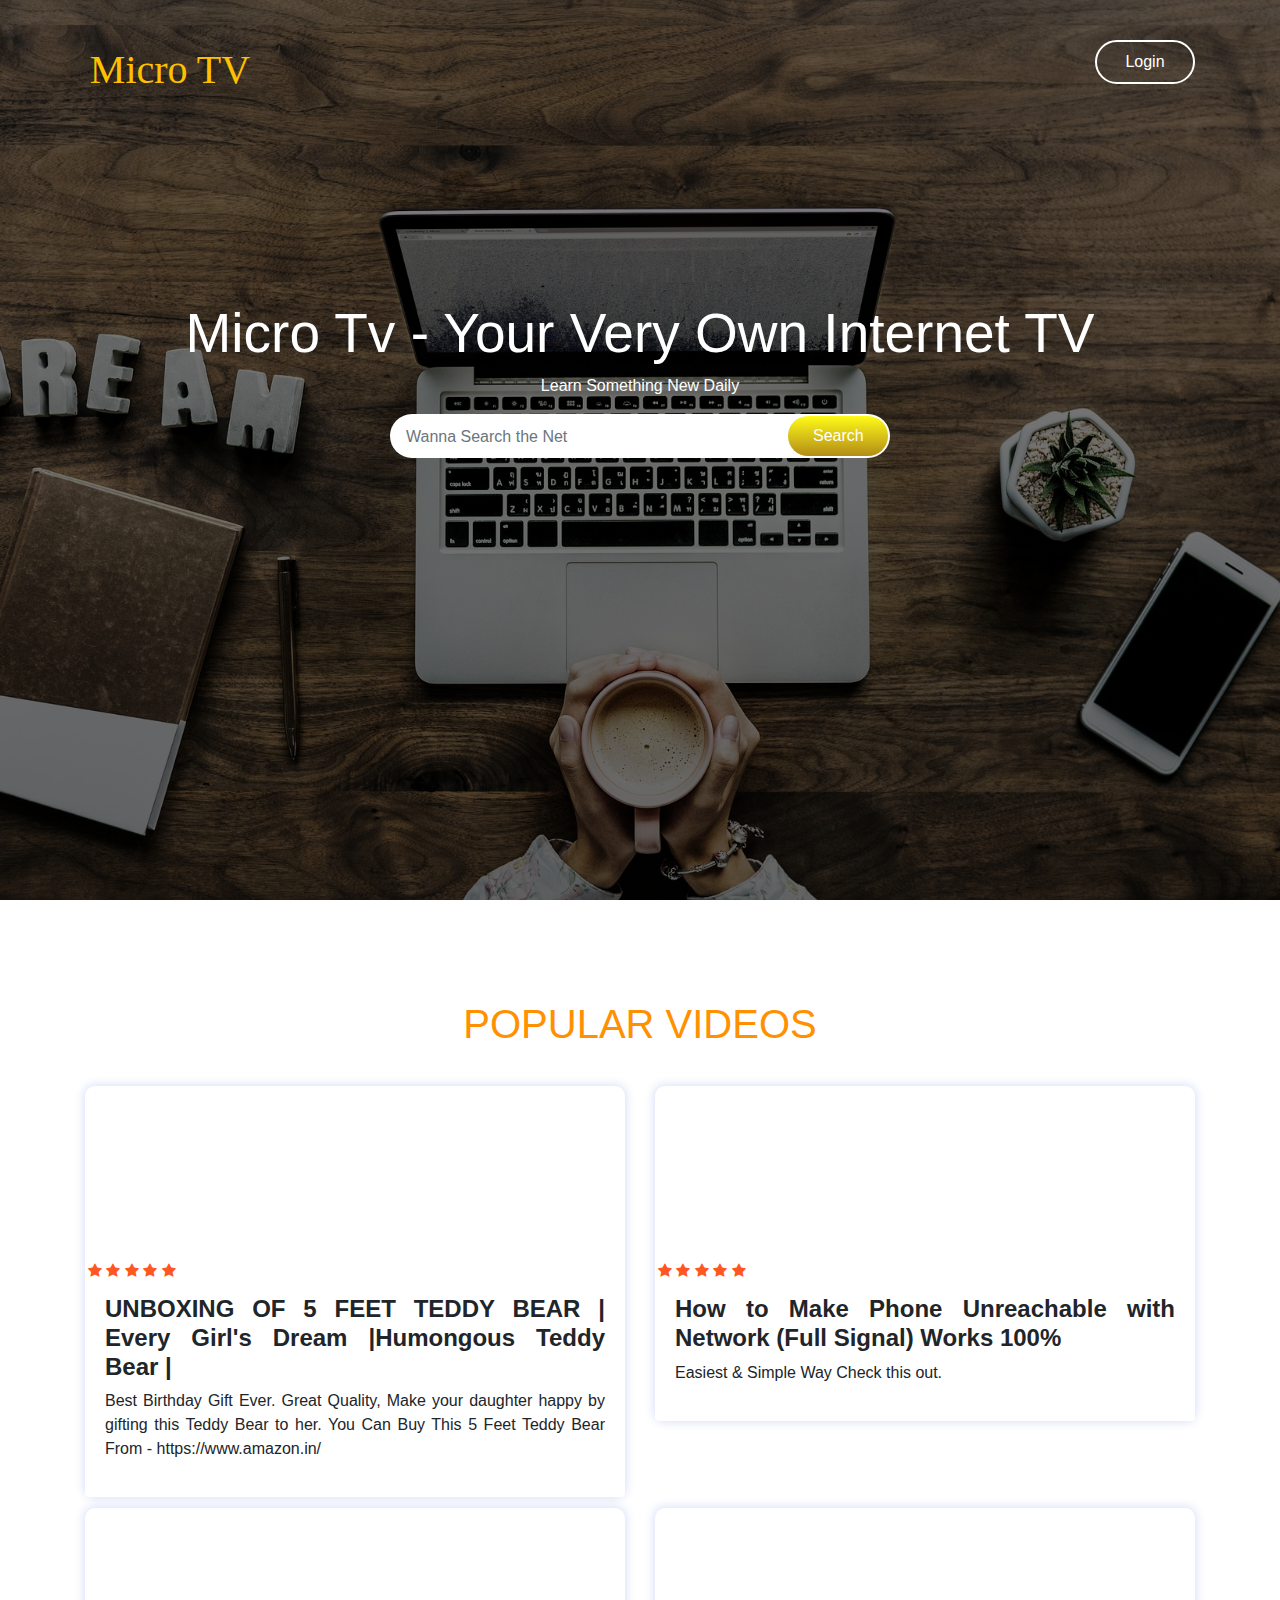
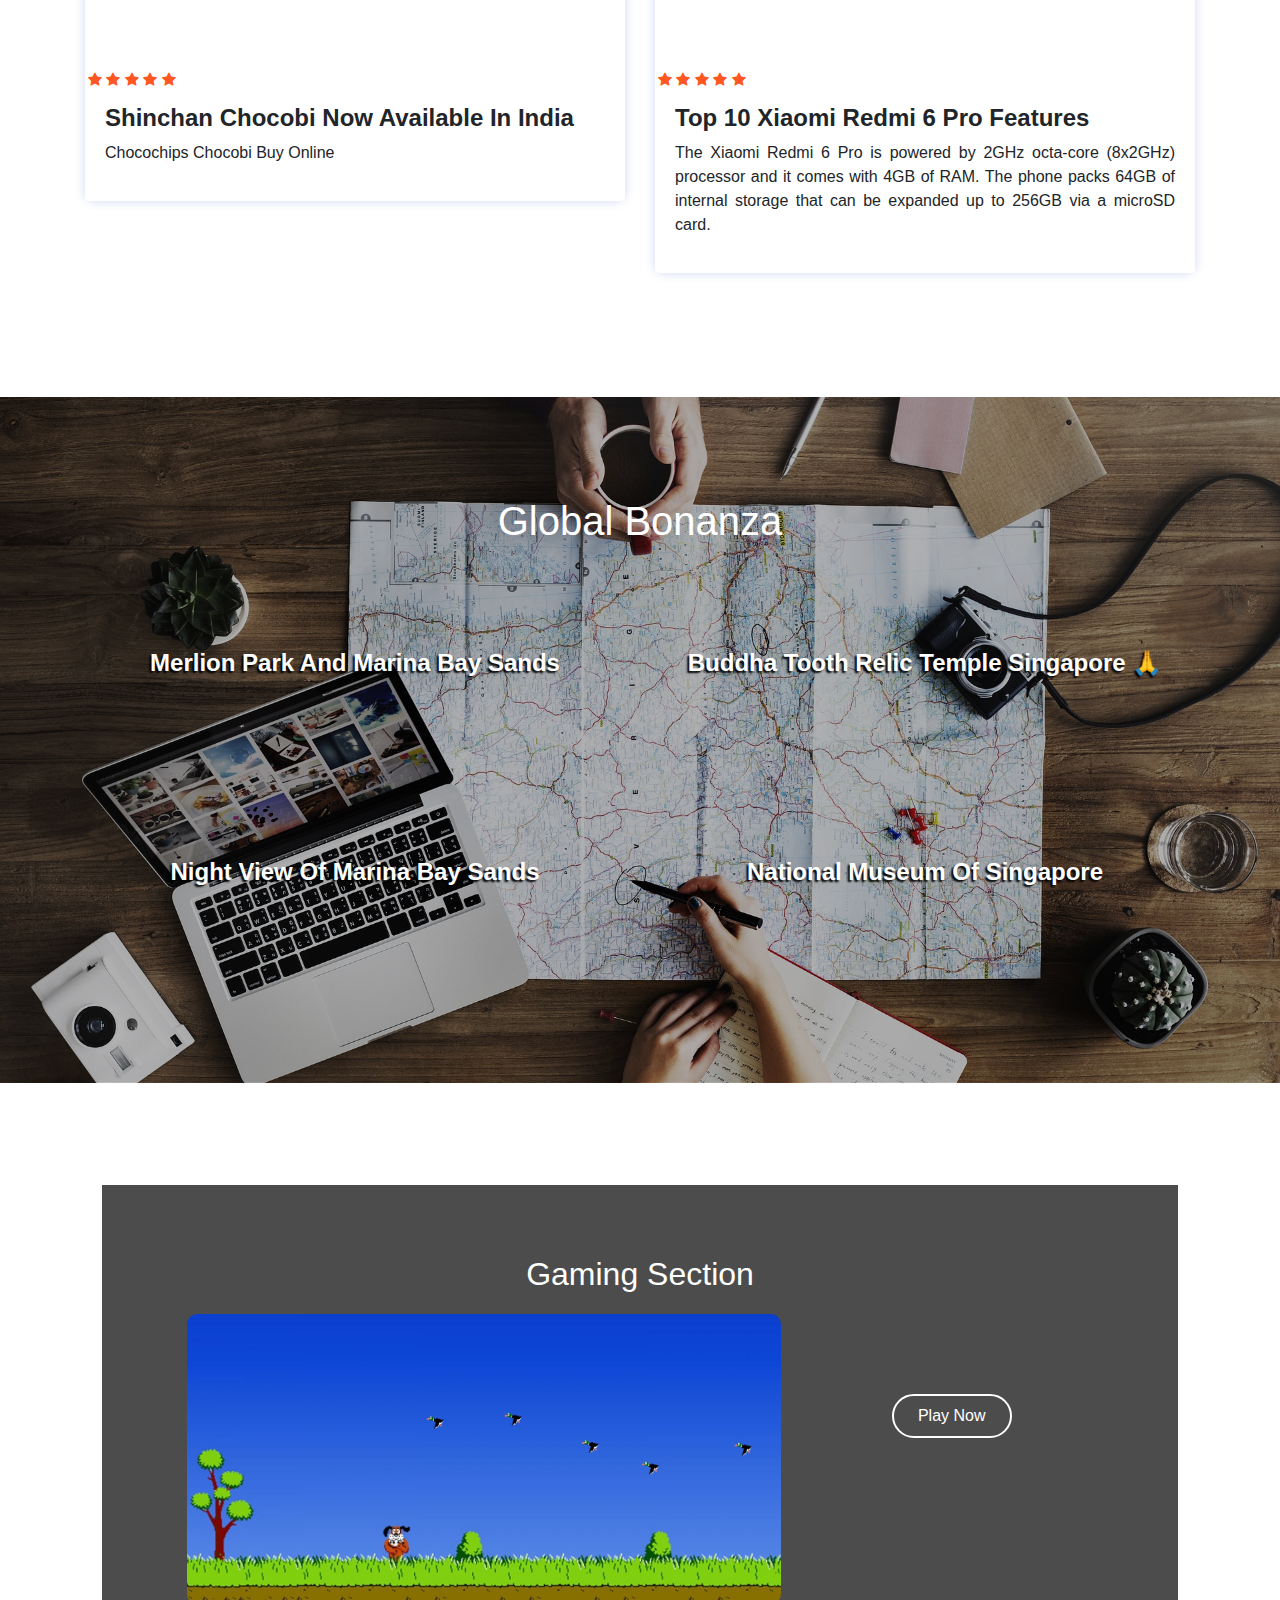
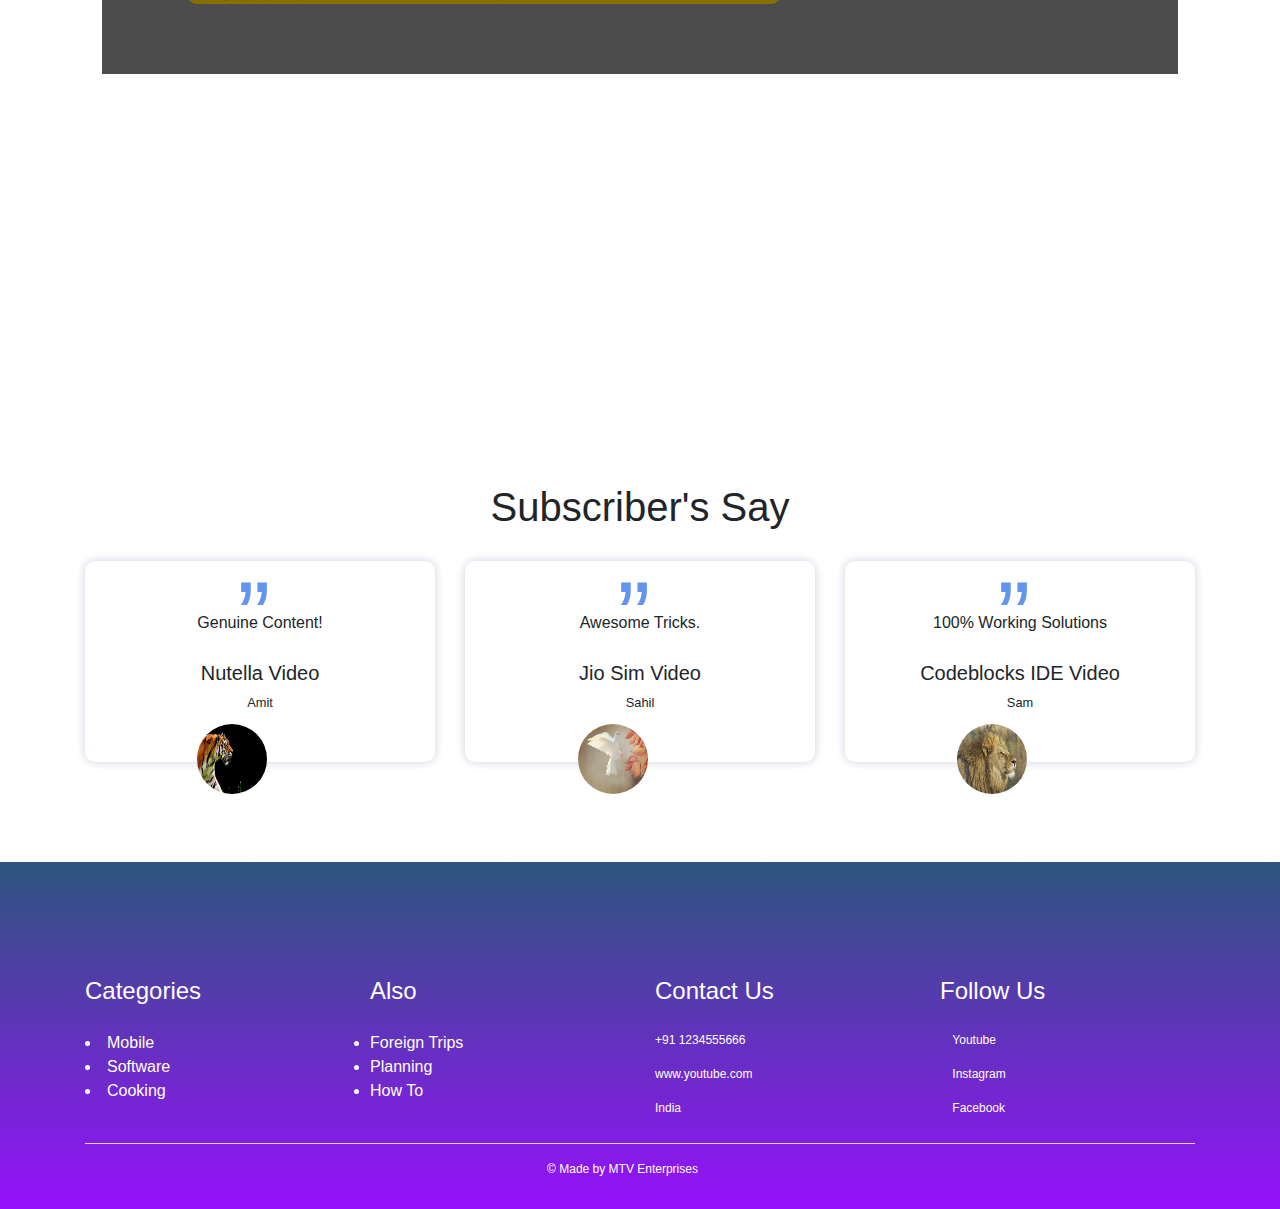
==== index.html @ 62cd12c6 "Mtv" ====
<html>
<head>
	
		<title >Micro TV</title>
	
	<link rel="stylesheet" href="style.css">
	<link rel="stylesheet" href="https://stackpath.bootstrapcdn.com/font-awesome/4.7.0/css/font-awesome.min.css">
	<link rel="stylesheet"  href="https://stackpath.bootstrapcdn.com/bootstrap/4.3.1/css/bootstrap.min.css">
	<meta name="viewport" content="width=device-width,initial-scale=1">

	<link rel="stylesheet" href="https://use.fontawesome.com/releases/v5.8.1/css/all.css" integrity="sha384-50oBUHEmvpQ+1lW4y57PTFmhCaXp0ML5d60M1M7uH2+nqUivzIebhndOJK28anvf" crossorigin="anonymous">
	
</head>
<body>

	<section class="header">
		<div class="container">
			<p id="logo">Micro TV</p>
			<button type="button" class="login-btn">Login</button>
		</div>
			<h1>Micro Tv - Your Very Own Internet TV</h1>
		<p id="tag">Learn Something New Daily</p>
			
			<form action="www.google.com/search" method="GET" target="_blank">
			<div class="input-group">
				<input type="text" class="form-control" placeholder="Wanna Search the Net">
				<div class="input-group-append">
					<button type="submit"  class="input-group-text btn">Search</button>
				</div>
			</div>
			</form>

	</section>


	<section class="features">
		<h1>POPULAR VIDEOS</h1>
		<div class="container">
				<div class="row">
					<div class="col-sm-6">
						<div class="feature-box">
									<div class="feature-image">
											<iframe width="100%" height="40%" src="https://www.youtube.com/embed/krX_p8p79-Q" frameborder="0" allow="accelerometer; autoplay; encrypted-media; gyroscope; picture-in-picture" allowfullscreen></iframe>
												
														

									</div>
									<div class="rating">
																<i class="fa fa-star"></i>
																<i class="fa fa-star"></i>
																<i class="fa fa-star"></i>
																<i class="fa fa-star"></i>
																<i class="fa fa-star"></i>

														</div>		
											<div class="feature-details">
												<h4>UNBOXING OF 5 FEET TEDDY BEAR | Every Girl's Dream |Humongous Teddy Bear |</h4>
												<p>Best Birthday Gift Ever. Great Quality, Make your daughter happy by gifting this Teddy Bear to her. You Can Buy This 5 Feet Teddy Bear From - https://www.amazon.in/</p>
												
											</div>
							</div>
					</div>

					
						

						<div class="col-sm-6">
						<div class="feature-box">
									<div class="feature-image">
											<iframe width="100%" height="40%" src="https://www.youtube.com/embed/MCZ6vGW2Sic" frameborder="0" allow="accelerometer; autoplay; encrypted-media; gyroscope; picture-in-picture" allowfullscreen></iframe>												
													

									</div>
									<div class="rating">
																<i class="fa fa-star"></i>
																<i class="fa fa-star"></i>
																<i class="fa fa-star"></i>
																<i class="fa fa-star"></i>
																<i class="fa fa-star"></i>

														</div>
											<div class="feature-details">
												<h4>How to Make Phone Unreachable with Network (Full Signal) Works 100%</h4>
												<p>Easiest & Simple Way Check this out.</p>

												
											</div>

							</div>
					</div>
		
					<div class="col-sm-6">
						<div class="feature-box">
									<div class="feature-image">
											<iframe width="100%" height="40%" src="https://www.youtube.com/embed/Pt6YwlfG3e4" frameborder="0" allow="accelerometer; autoplay; encrypted-media; gyroscope; picture-in-picture" allowfullscreen></iframe>
										<div class="rating">
																<i class="fa fa-star"></i>
																<i class="fa fa-star"></i>
																<i class="fa fa-star"></i>
																<i class="fa fa-star"></i>
																<i class="fa fa-star"></i>

														</div>				

									</div>
											<div class="feature-details">
												<h4>Shinchan Chocobi Now Available In India</h4>
												<p>Chocochips Chocobi Buy Online</p>
												
											</div>
							</div>
					</div>


<div class="col-sm-6">
						<div class="feature-box">
									<div class="feature-image">
											<iframe width="100%" height="40%" src="https://www.youtube.com/embed/gEBqIUnLVu4" frameborder="0" allow="accelerometer; autoplay; encrypted-media; gyroscope; picture-in-picture" allowfullscreen></iframe>
												
														

									</div>
									<div class="rating">
																<i class="fa fa-star"></i>
																<i class="fa fa-star"></i>
																<i class="fa fa-star"></i>
																<i class="fa fa-star"></i>
																<i class="fa fa-star"></i>

														</div>		
											<div class="feature-details">
												<h4>Top 10 Xiaomi Redmi 6 Pro Features</h4>
												<p>The Xiaomi Redmi 6 Pro is powered by 2GHz octa-core (8x2GHz) processor and it comes with 4GB of RAM. The phone packs 64GB of internal storage that can be expanded up to 256GB via a microSD card.</p>
												
											</div>
							</div>
					</div>








						

			</div>
	</div>

	</section>


<section class="gallery">
	
	<h1>Global Bonanza</h1>

	<div class="container">
		<div class="row">
			<div class="col-sm-6">
				<div class="gallery-box">
					<iframe width="100%" height="40%" src="https://www.youtube.com/embed/02WOnt-gMBc" frameborder="0" allow="accelerometer; autoplay; encrypted-media; gyroscope; picture-in-picture" allowfullscreen></iframe>
					<h4>Merlion Park And Marina Bay Sands</h4>
				</div>
			</div>


			<div class="col-sm-6">
				<div class="gallery-box">
					<iframe width="100%" height="40%" src="https://www.youtube.com/embed/5V_g7xSLQdk" frameborder="0" allow="accelerometer; autoplay; encrypted-media; gyroscope; picture-in-picture" allowfullscreen></iframe>
					<h4>Buddha Tooth Relic Temple Singapore 🙏</h4>
				</div>
			</div>


			<div class="col-sm-6">
				<div class="gallery-box">
					<iframe width="100%" height="40%" src="https://www.youtube.com/embed/FITLCjhK108" frameborder="0" allow="accelerometer; autoplay; encrypted-media; gyroscope; picture-in-picture" allowfullscreen></iframe>
					<h4>Night View Of Marina Bay Sands</h4>
				</div>
			</div>


			<div class="col-sm-6">
				<div class="gallery-box">
					<iframe width="100%" height="40%" src="https://www.youtube.com/embed/x2HE7L4Nk3I" frameborder="0" allow="accelerometer; autoplay; encrypted-media; gyroscope; picture-in-picture" allowfullscreen></iframe>
					<h4>National Museum Of Singapore</h4>
				</div>
			</div>

		</div>

	</div>

</section>


<section class="banner">
	
	<div class="banner-highlights">
		<h2>Gaming Section</h2>
		<div class="container">
			<div class="row">
					
				<div class="col-md-8">
					<img src="Game/images/ss.jpg">
				</div>
				<div class="col-md-4">
					<a href="Game/dh.html" target="_blank"><button type="button" class="booking-btn">Play Now</button></a>
				</div>
			</div>
		</div>

	</div>

</section>

<section class="users-feedback">
	<h1>Subscriber's Say</h1>

		<div class="container">
			<div class="row">
				<div class="col-md-4">
					<div class="user-review">
						<p>Genuine Content!</p>
						<h5>Nutella Video</h5>
						<small>Amit</small>
						<img src="images/p2.jpg">
					</div>



				</div>

				<div class="col-md-4"><div class="user-review">
						<p>Awesome Tricks.</p>
						<h5>Jio Sim Video</h5>
						<small>Sahil</small>
						<img src="images/p1.jpg">
					</div></div>
				<div class="col-md-4"><div class="user-review">
						<p>100% Working Solutions</p>
						<h5>Codeblocks IDE Video</h5>
						<small>Sam</small>
						<img src="images/p3.jpg">
					</div></div>

			</div>
			

		</div>

</section>


<section class="footer">
	<div class="container">
		<div class="row">
				<div class="col-md-3">
						<!--<img src="images/3.jpg" class="footer-logo">-->
						<h4>Categories</h4>
						 <li>Mobile<br></li>
						 <li>Software<br></li>
						 <li>Cooking</li>
				</div>



					<div class="col-md-3">
						<h4>Also</h4>
						<ul>
							<li>Foreign Trips</li>
							<li>Planning</li>
							<LI>How To</LI>
						</ul>
					</div>

					<div class="col-md-3">
						<h4>Contact Us</h4>
						
							<p><!--<i class="fa fa-phone-square">-->+91 1234555666</p>
							<p><!--<i class="fa fa-envelope">-->www.youtube.com</p>
							<p><!--<i class="fa fa-home">-->India</p>
						
					</div>
					<div class="col-md-3">
						<h4>Follow Us</h4>
						
							<p><i class="fab fa-youtube"></i> Youtube</p>
							<p><i class="fab fa-instagram"></i> Instagram</p>
							<p><i class="fab fa-facebook-square"></i> Facebook</p>
					
					</div>






		</div><hr>

		<p class="copyright">&copy Made by MTV Enterprises</p>
	</div>

</section>






</body>
</html>
---- style.css ----
*
{
	padding: 0;
	margin: 0;
}


.header{
    padding-top: 40px;
	height: 100%;
	background-image: linear-gradient(rgba(0,0,0,0.5),rgba(0,0,0,0.6)),url(images/m3.jpg);
	background-size: cover;
	background-position: center;
	background-attachment: fixed;
	text-align: center;
	color: white;
}

.header img{
	width: 170px;
	float:left;
}
.login-btn{
	width: 100px;
	padding: 8px 0;
	outline: none !important;
	border: 2px solid white;
	border-radius: 50px;
	background:transparent;
	color: white;
	float: right;

}
.header h1{
	padding-top: 260px;
	padding-bottom: 0;
	font-size: 55px;

}

.header p #tag{
	margin: 19px 0;

}

.input-group{
	width: 90%!important;
	max-width: 500px;
	border-radius: 30px;
	background:white;
	margin: auto;
	padding: 2px;

}

.form-control{
	border: 0!important;
	border-radius: 30px !important;
	margin:2px;
	box-shadow: none!important;
}

.input-group-text{
	width: 100px;
	background-image: linear-gradient(#fffb18,#b28c17);
	border: 0!important;
	color: white!important;
	padding: 0 25px!important;
	border-radius: 30px!important;
	box-shadow: none!important;
}

#logo{
	padding: 0px;
	color: #ffc000;
	font-size: 40px;
	font-family: vladimirscript;
	width: 170px;
	float:left;
}





/********************************features*****************************************/

.features{
	padding: 100px 0px;	
	/*background-image: linear-gradient(rgba(0,0,0,0.3),rgba(0,0,0,0.3)),url(images/banner.jpg);*/
	box-shadow: 10px;
}

.features h1{
	color: #ff9000;
	text-align: center;
	padding-bottom: 30px;

}

.feature-image img{
	width: 100%;

}



.feature-image{
	position: relative;

}

.rating{
	padding: 3px;
	float: left;
	background:white;
	bottom: -1px;
	left: : 0;
	position: relative;

}

.features .fa{
	font-size: 15px;
	color: #ff5722;

}

.feature-details{
	padding: 20px;
	text-align: justify;
	background-color: white;
	border-radius: 4px;
}

.feature-details h4{
	font-weight: 600;
	margin-top: 20px;


}

.feature-details .fa{
	margin-right: 5px;
}

.feature-box{
	box-shadow: 0 0 10px 1px rgba(37,73,214,0.18);
	margin-bottom: 30px;
	width: 100%;
	border-radius: 10px;
	cursor: pointer;
	transition: 1s;
}

.feature-box:hover{
	transform: scale(1.1);

}

.gallery{
	padding: 100px 0;
	background-image: linear-gradient(rgba(0,0,0,0.3),rgba(0,0,0,0.3)),url(images/m8.jpg);
	background-position: center;
	background-size: cover;
	background-color: #00edff;

}

.gallery-box iframe{
	width: 100%;
	border-radius: 10px;
	cursor: pointer;
	transition: 1s;
}

.gallery-box iframe:hover{
	transform: scale(1.1);

}

.gallery-box h4{
	text-align: center;
	font-weight: 600;
	color: white;
	text-shadow: -2px 2px 2px #000;
	
}

.gallery{
	color: white;
	text-align: center;
}

.gallery-box{
	position: relative;
	margin-bottom: 30px;
}

.gallery h1{
	margin-bottom:20px;
}

.banner{
	height: 100%;
	background-image: url(images/m6.jpg);
	background-position: center;
	background-size: cover;
	background-attachment: fixed;
	padding: 8%;
}

.banner-highlights{
	padding: 70px;
	background:rgba(0,0,0,0.7);
	text-align: center;
	color: white	

}

.booking-btn{
	margin-top: 80px;
width: 120px;
	padding: 8px 0;
	outline: none !important;
	border: 2px solid white;
	border-radius: 50px;
	background:transparent;
	color: white;
	

}

.users-feedback{
padding: 100px 0;


}

.users-feedback h1{
	text-align: center;
}

.user-review{
	text-align: center;
	box-shadow: 0 0 10px 0 rgba(0,0,100,0.2);
	border-radius: 10px;
	padding-bottom: 50px;

}

.user-review p{
	padding: 50px 10px 10px 10px;
}

.users-feedback img{
	width:70px ;
	height: 70px;
	border-radius: 50%;
	
	position: absolute;
	margin:31px -155px -90px -20%;
}

.user-review p::before{
	content: '\201d';
	display: block;
	position: absolute;
	font-size: 100px;
	color: #6495ed;
	font-family: sans-serif;
	left: 44%;
	top: -20px;


}

.footer{
	padding: 100px 20px 15px;
	background-image: linear-gradient(#2d557d,#9610fb);
	color: white;
}

.footer-logo{
	width: 150px;
	margin-top: 15px;
	margin-bottom: 15px;
}

.footer h4{
	text-align: left;
	margin-top: 15px;
	margin-bottom: 25px;
}

.footer p{
	font-size: 12px;
	text-align: justify;
	padding-right: 35px;

}

.footer .row .fa{
	padding-right: 20px;
	font-size: 15px;


}

.footer hr{
	margin-top: 10px;
	background:#efefef;
}

.footer .copyright{
	text-align: center;
}

.banner-highlights img{
width: 100%;
	border-radius: 10px;
	cursor: pointer;

}

.banner-highlights h2{
	margin-bottom: 20px;
}

.users-feedback h1{
	margin-bottom: 30px;
}
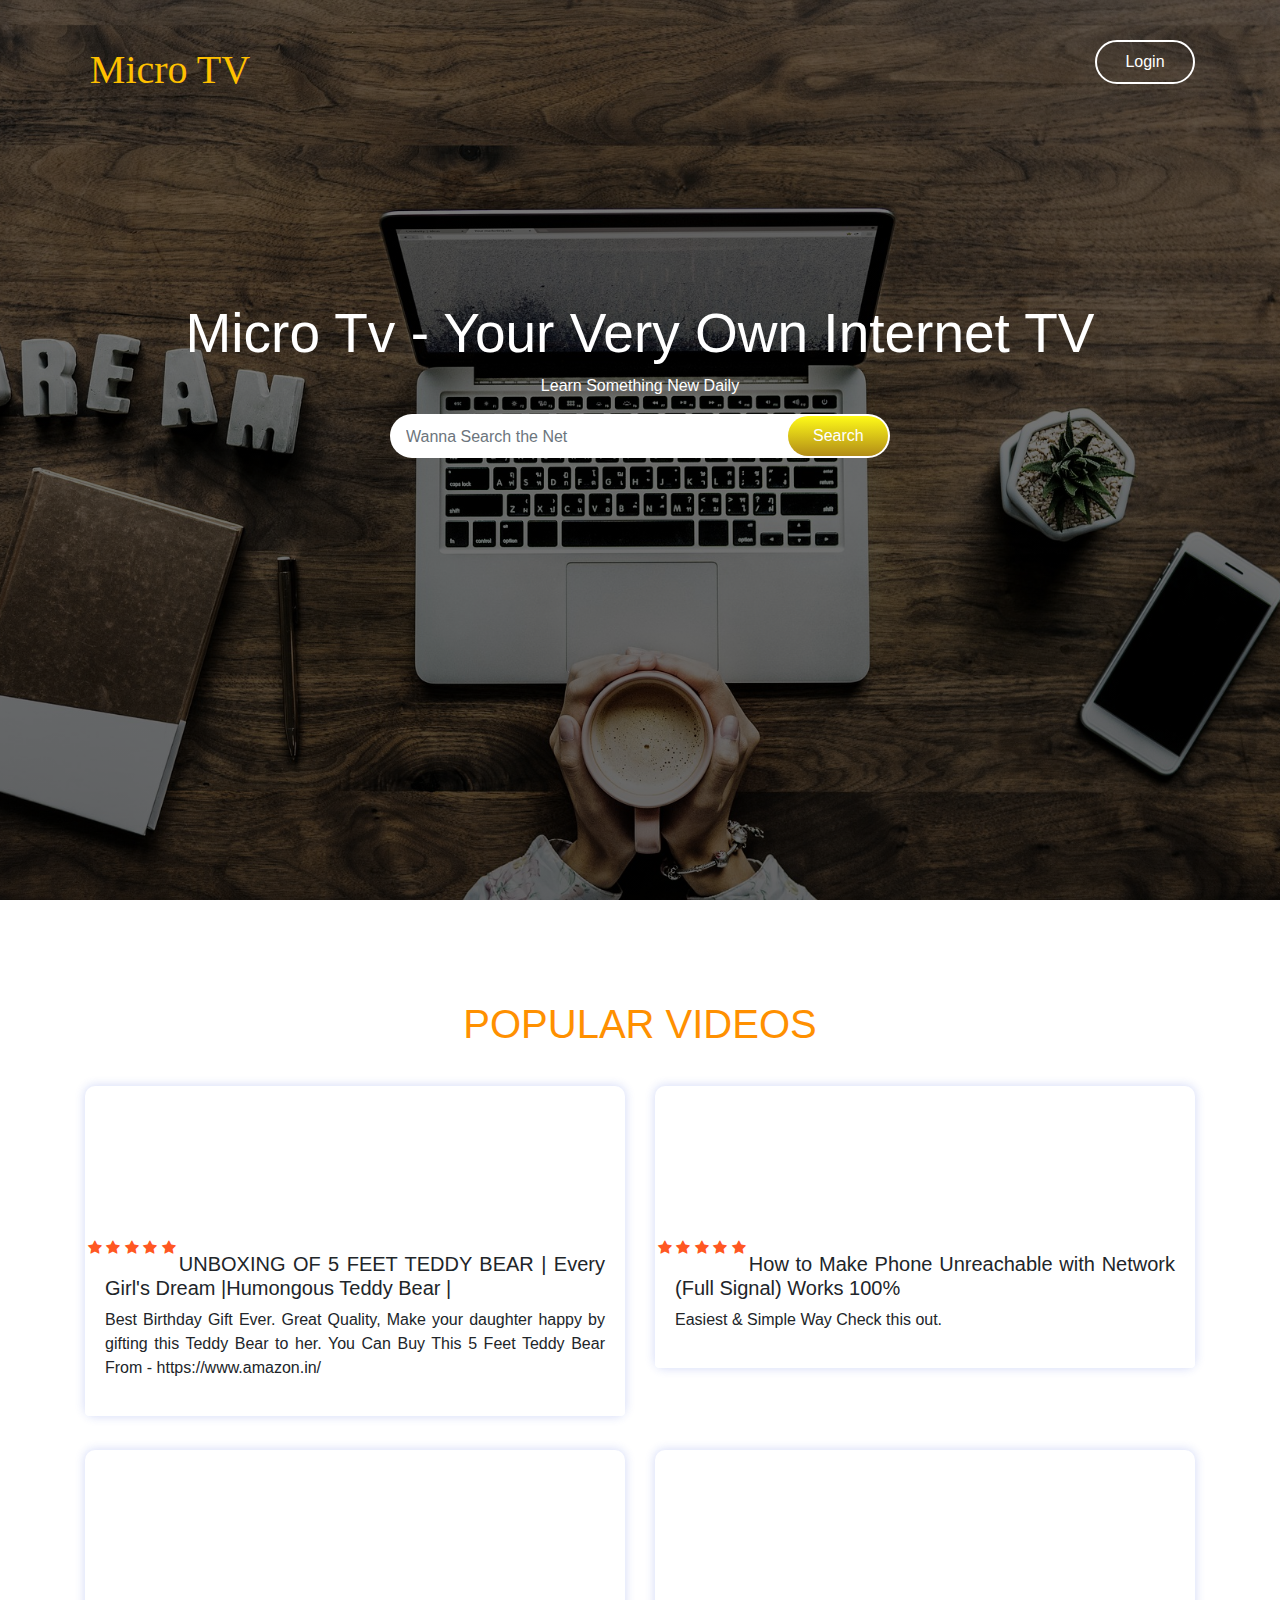
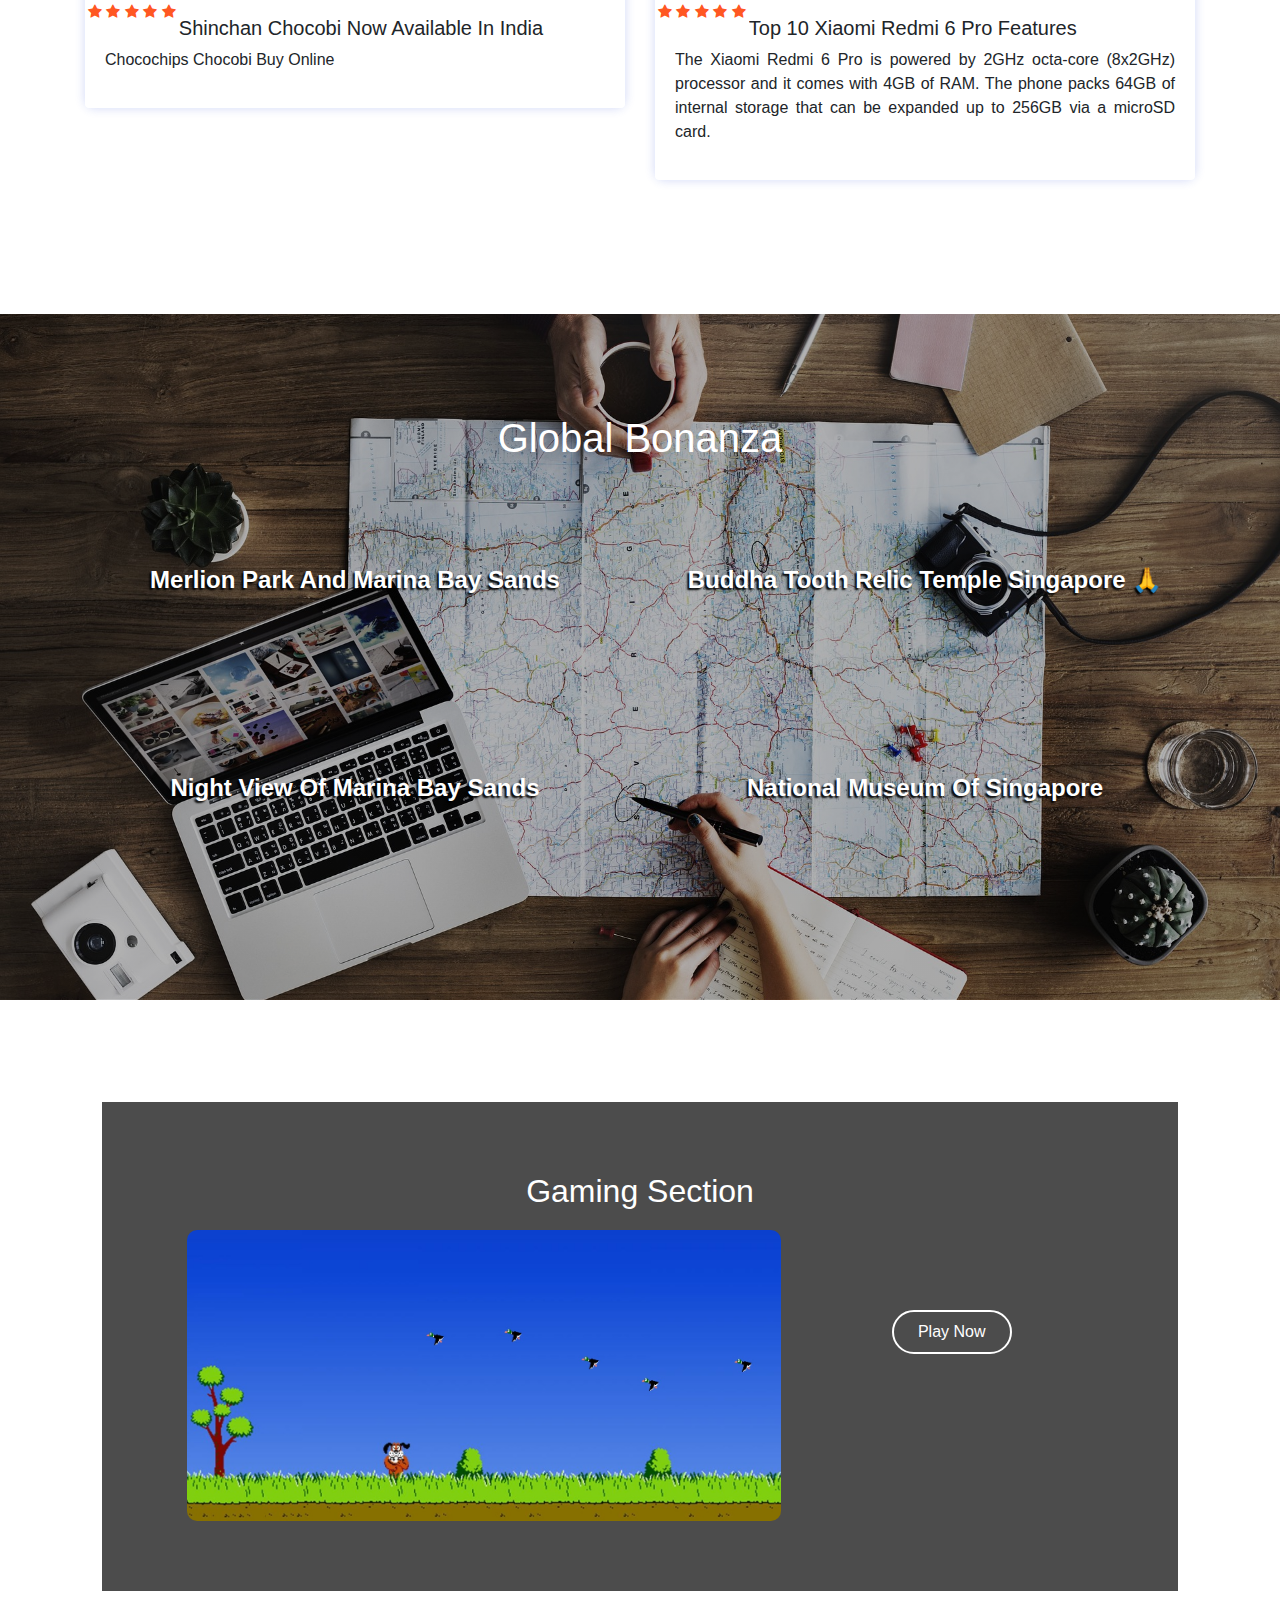
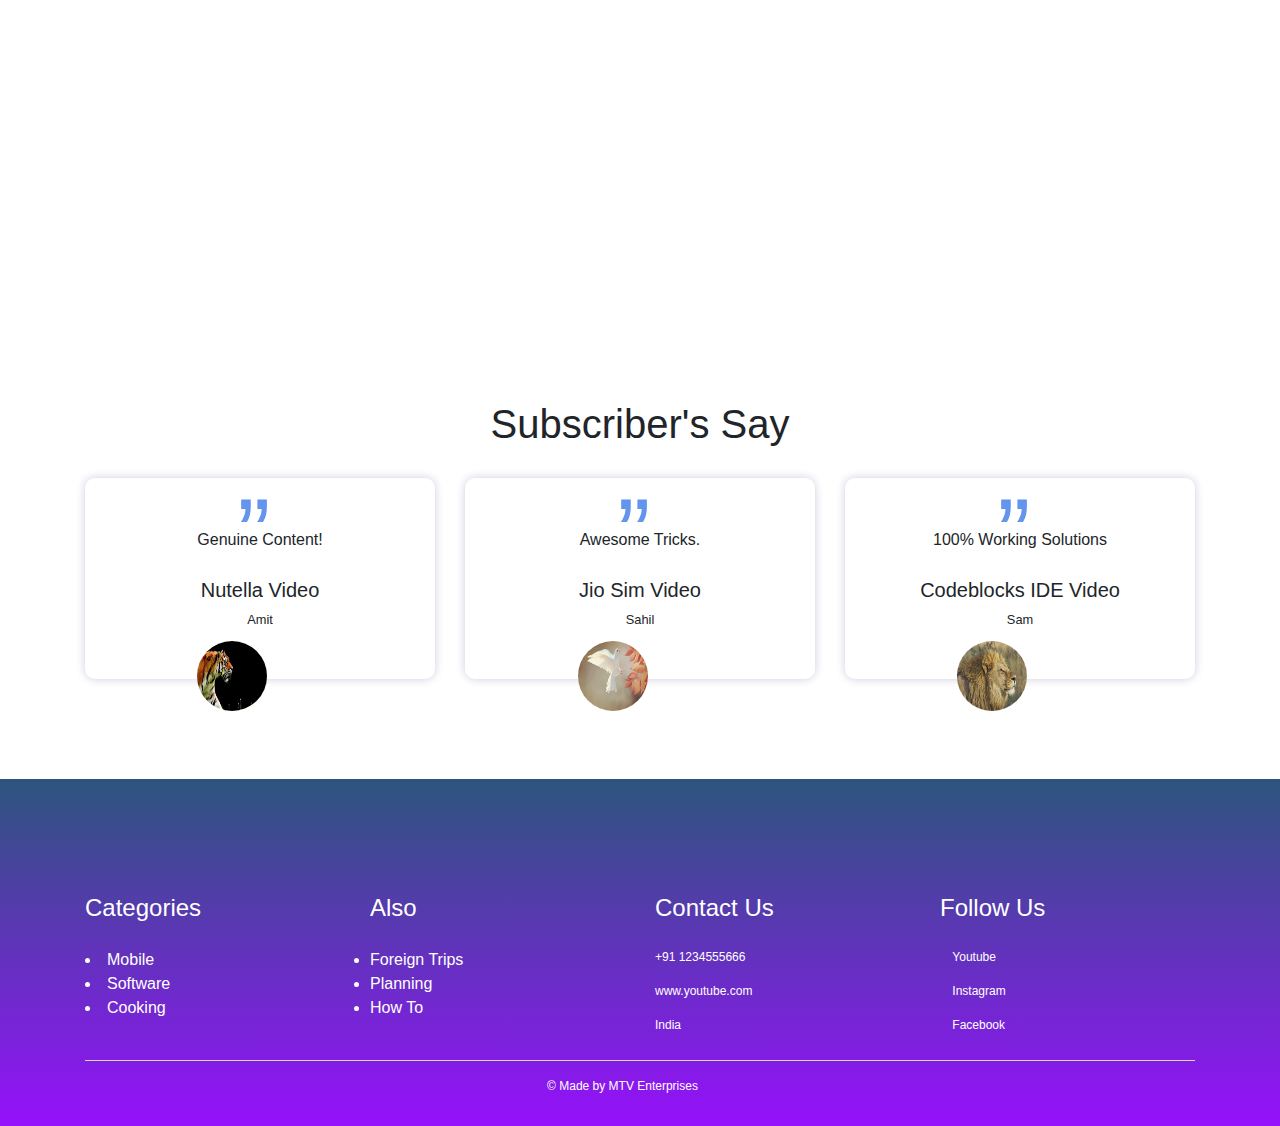
==== commit 58171f70: "Update index.html" ====
--- a/index.html
+++ b/index.html
@@ -55,7 +55,7 @@
 
 														</div>		
 											<div class="feature-details">
-												<h4>UNBOXING OF 5 FEET TEDDY BEAR | Every Girl's Dream |Humongous Teddy Bear |</h4>
+												<h5>UNBOXING OF 5 FEET TEDDY BEAR | Every Girl's Dream |Humongous Teddy Bear |</h5>
 												<p>Best Birthday Gift Ever. Great Quality, Make your daughter happy by gifting this Teddy Bear to her. You Can Buy This 5 Feet Teddy Bear From - https://www.amazon.in/</p>
 												
 											</div>
@@ -81,7 +81,7 @@
 
 														</div>
 											<div class="feature-details">
-												<h4>How to Make Phone Unreachable with Network (Full Signal) Works 100%</h4>
+												<h5>How to Make Phone Unreachable with Network (Full Signal) Works 100%</h5>
 												<p>Easiest & Simple Way Check this out.</p>
 
 												
@@ -105,7 +105,7 @@
 
 									</div>
 											<div class="feature-details">
-												<h4>Shinchan Chocobi Now Available In India</h4>
+												<h5>Shinchan Chocobi Now Available In India</h5>
 												<p>Chocochips Chocobi Buy Online</p>
 												
 											</div>
@@ -130,7 +130,7 @@
 
 														</div>		
 											<div class="feature-details">
-												<h4>Top 10 Xiaomi Redmi 6 Pro Features</h4>
+												<h5>Top 10 Xiaomi Redmi 6 Pro Features</h5>
 												<p>The Xiaomi Redmi 6 Pro is powered by 2GHz octa-core (8x2GHz) processor and it comes with 4GB of RAM. The phone packs 64GB of internal storage that can be expanded up to 256GB via a microSD card.</p>
 												
 											</div>
@@ -311,4 +311,4 @@
 
 
 </body>
-</html>+</html>
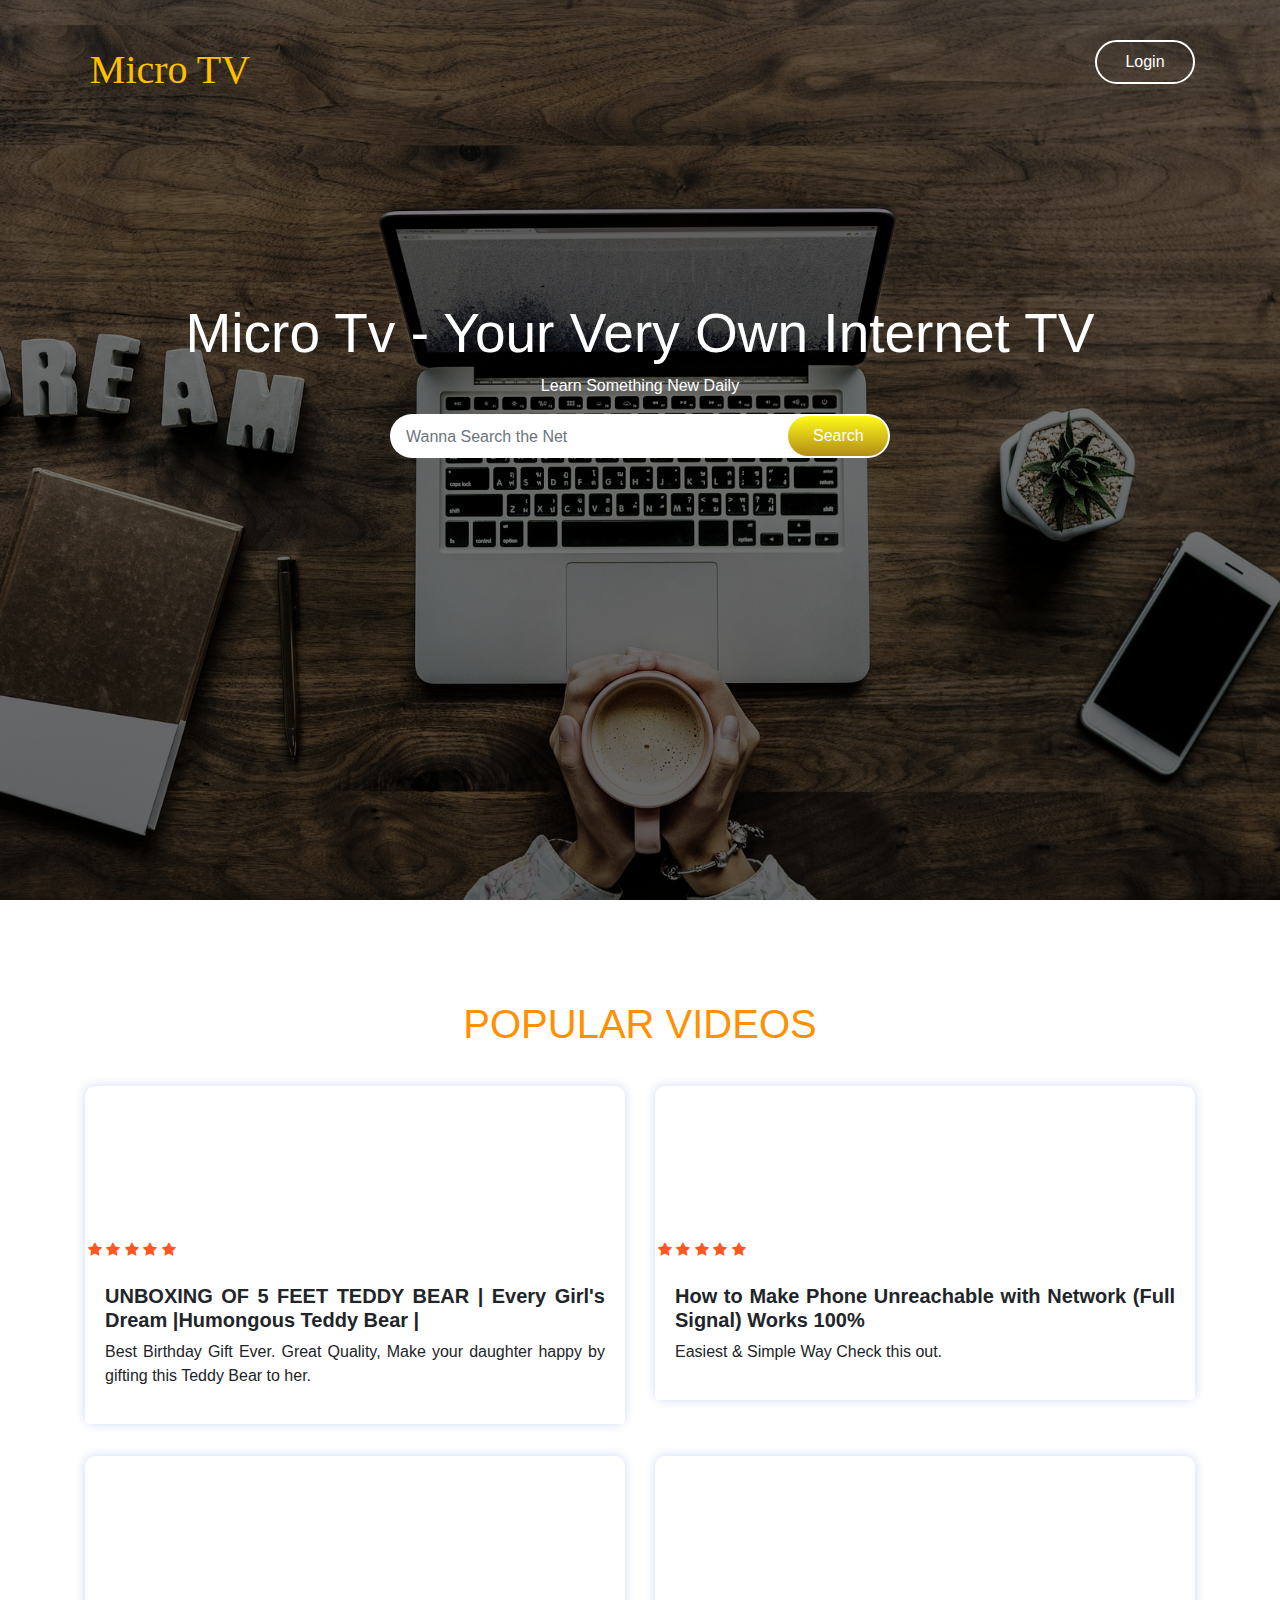
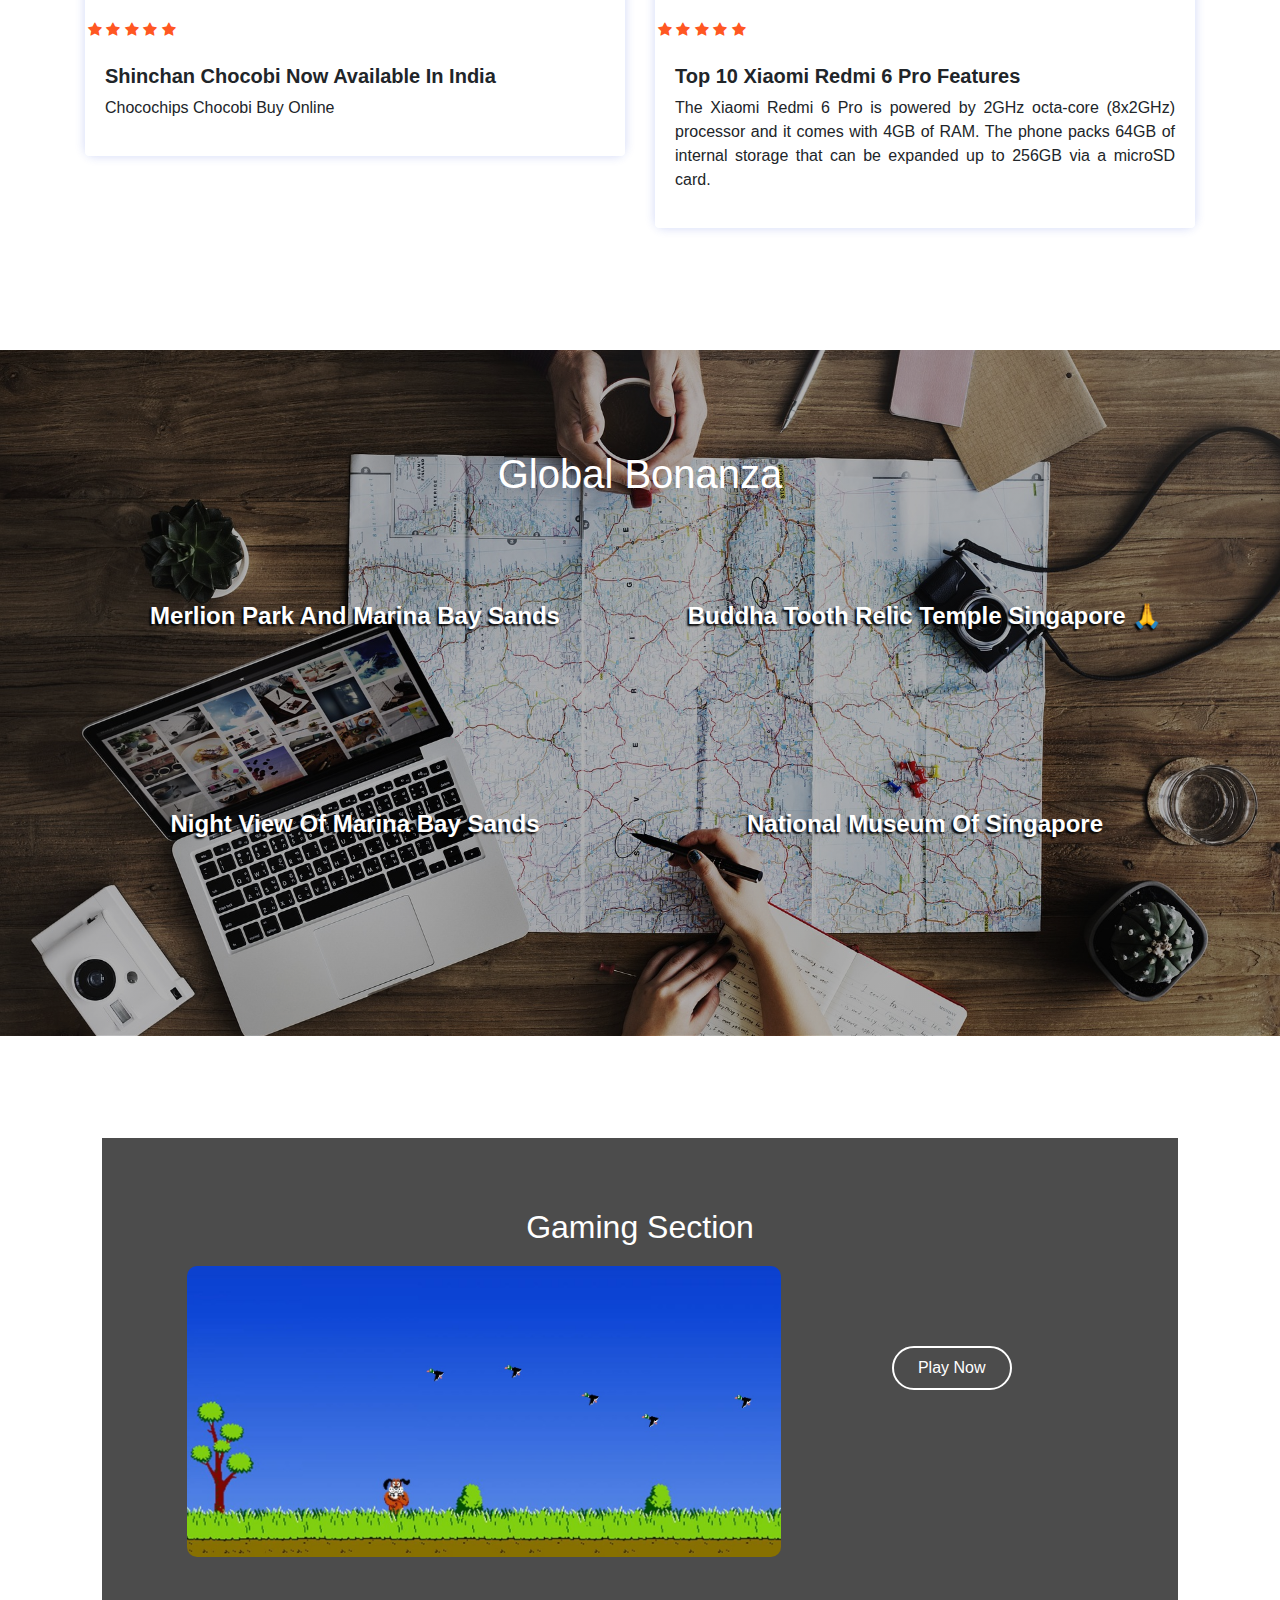
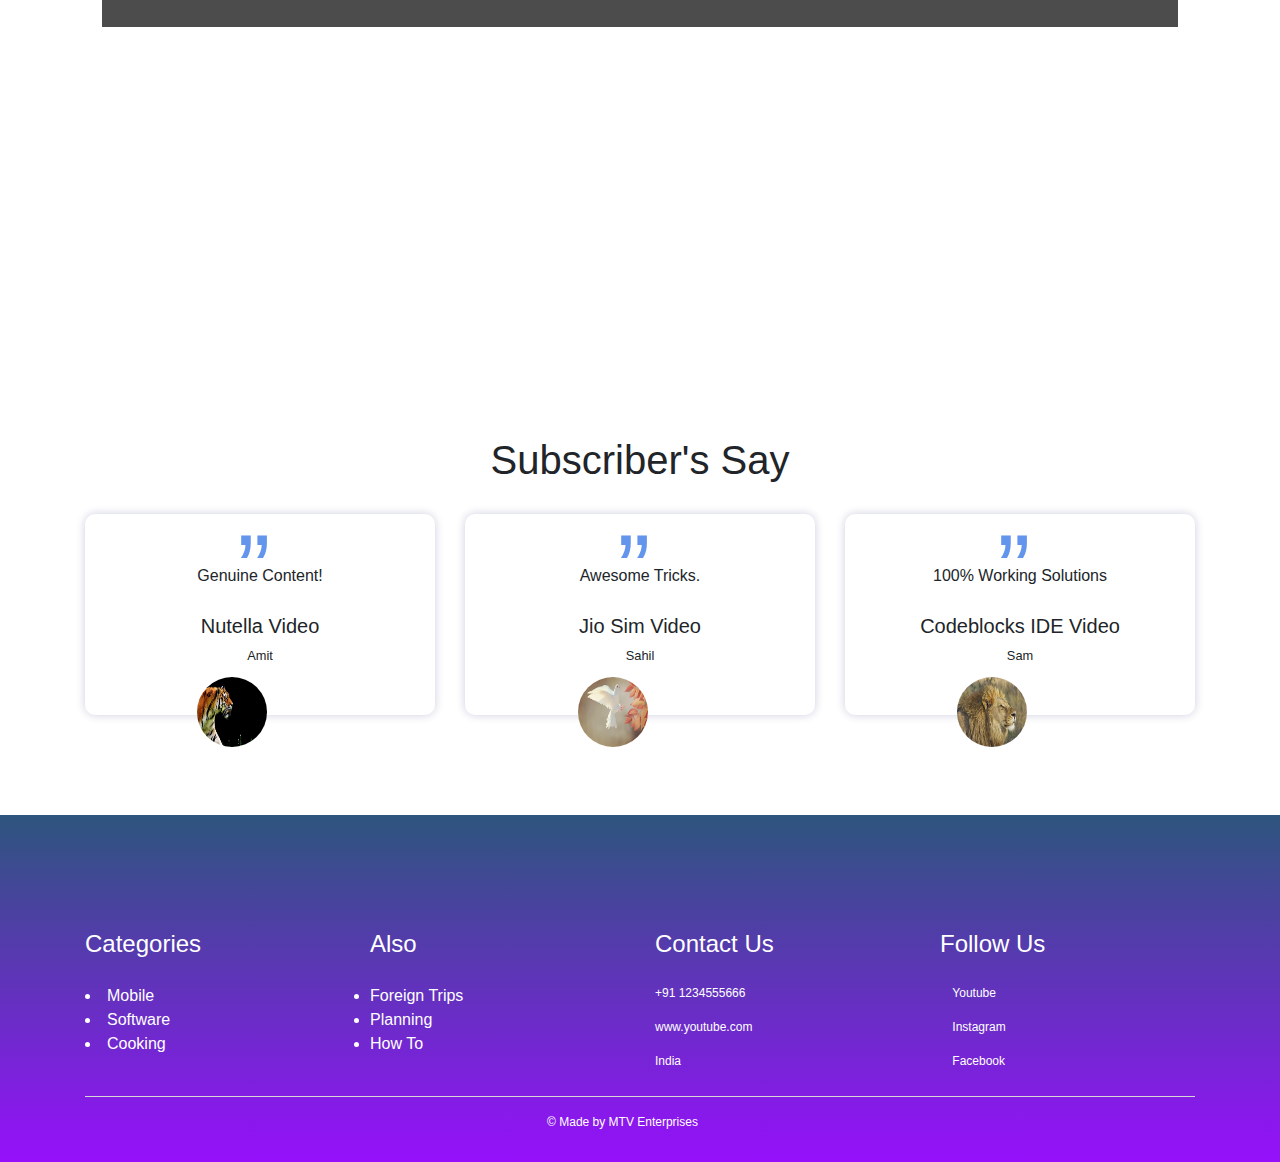
==== commit 0edcfd43: "Update index.html" ====
--- a/index.html
+++ b/index.html
@@ -56,7 +56,7 @@
 														</div>		
 											<div class="feature-details">
 												<h5>UNBOXING OF 5 FEET TEDDY BEAR | Every Girl's Dream |Humongous Teddy Bear |</h5>
-												<p>Best Birthday Gift Ever. Great Quality, Make your daughter happy by gifting this Teddy Bear to her. You Can Buy This 5 Feet Teddy Bear From - https://www.amazon.in/</p>
+												<p>Best Birthday Gift Ever. Great Quality, Make your daughter happy by gifting this Teddy Bear to her.</p>
 												
 											</div>
 							</div>
--- a/style.css
+++ b/style.css
@@ -133,9 +133,9 @@
 	border-radius: 4px;
 }
 
-.feature-details h4{
+.feature-details h5{
 	font-weight: 600;
-	margin-top: 20px;
+	margin-top: 30px;
 
 
 }
@@ -329,4 +329,4 @@
 
 .users-feedback h1{
 	margin-bottom: 30px;
-}+}
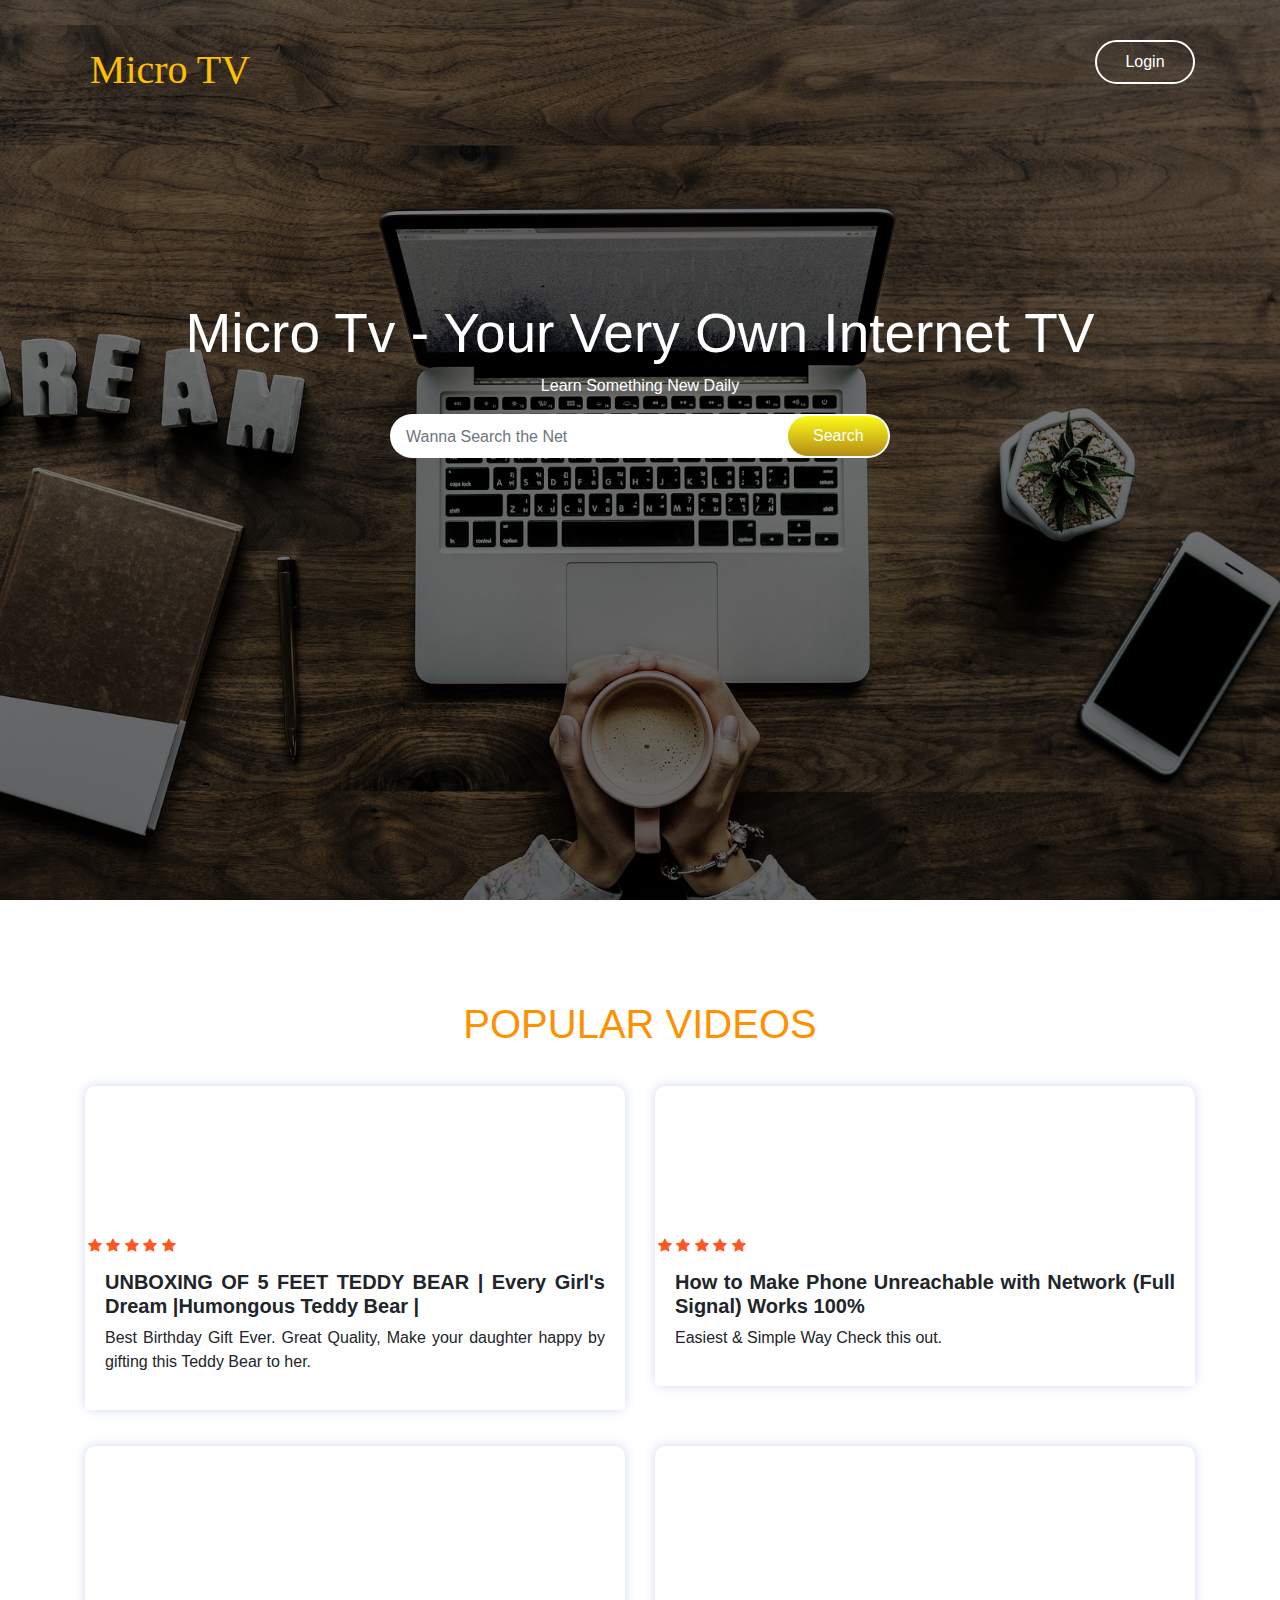
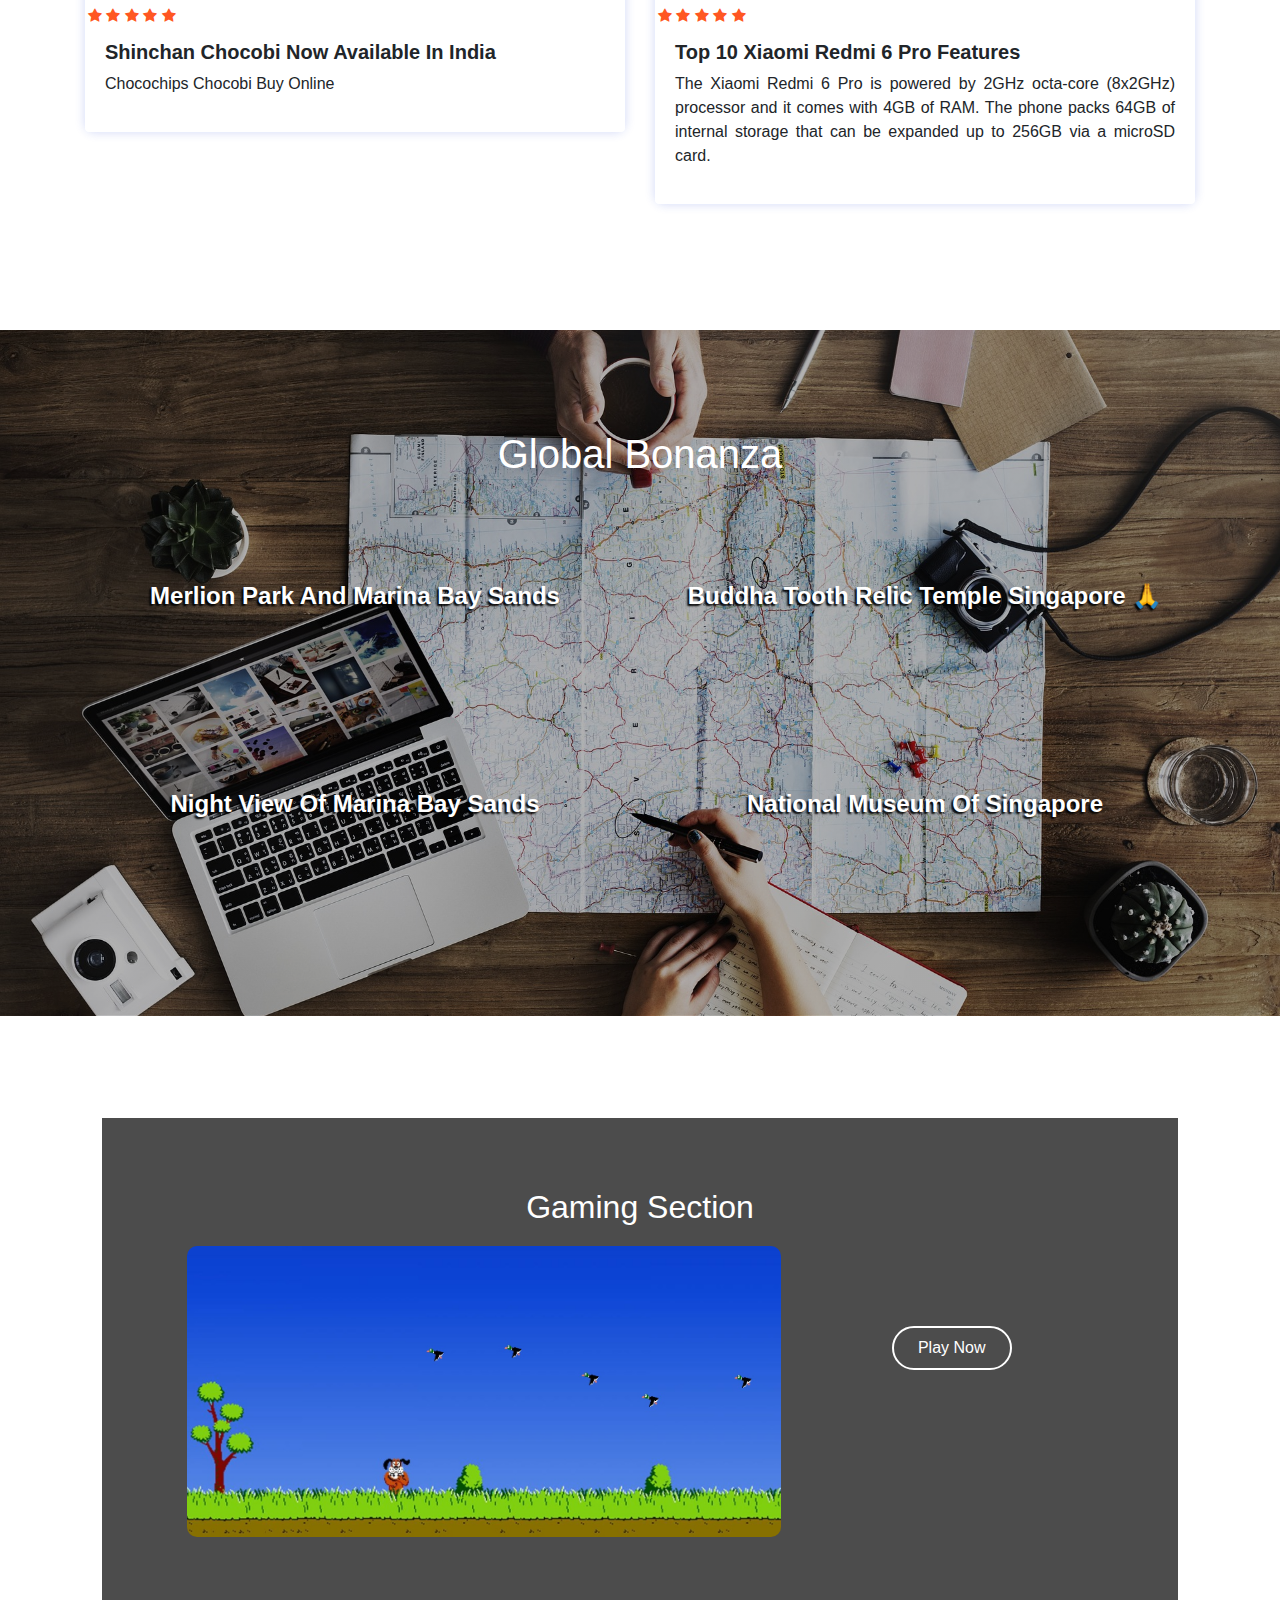
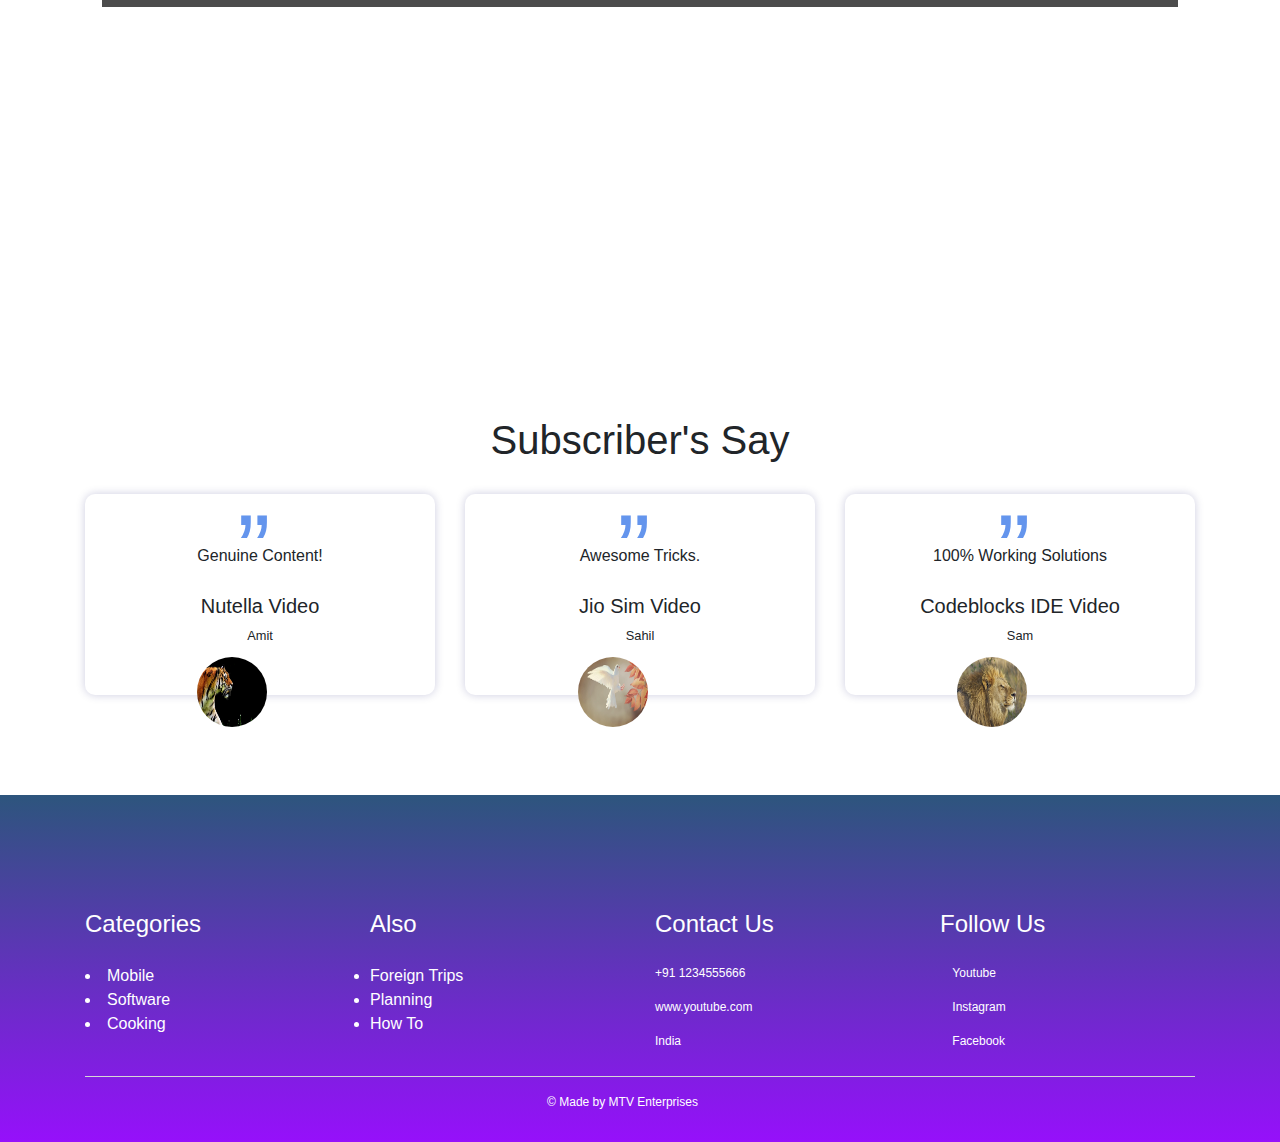
==== commit 3edf00b3: "Update index.html" ====
--- a/index.html
+++ b/index.html
@@ -22,9 +22,9 @@
 			<h1>Micro Tv - Your Very Own Internet TV</h1>
 		<p id="tag">Learn Something New Daily</p>
 			
-			<form action="www.google.com/search" method="GET" target="_blank">
+			<form action="https://www.youtube.com/results" method="GET" target="_blank">
 			<div class="input-group">
-				<input type="text" class="form-control" placeholder="Wanna Search the Net">
+				<input type="text" name="q" class="form-control" placeholder="Wanna Search the Net">
 				<div class="input-group-append">
 					<button type="submit"  class="input-group-text btn">Search</button>
 				</div>
--- a/style.css
+++ b/style.css
@@ -135,7 +135,7 @@
 
 .feature-details h5{
 	font-weight: 600;
-	margin-top: 30px;
+	margin-top: 20px;
 
 
 }
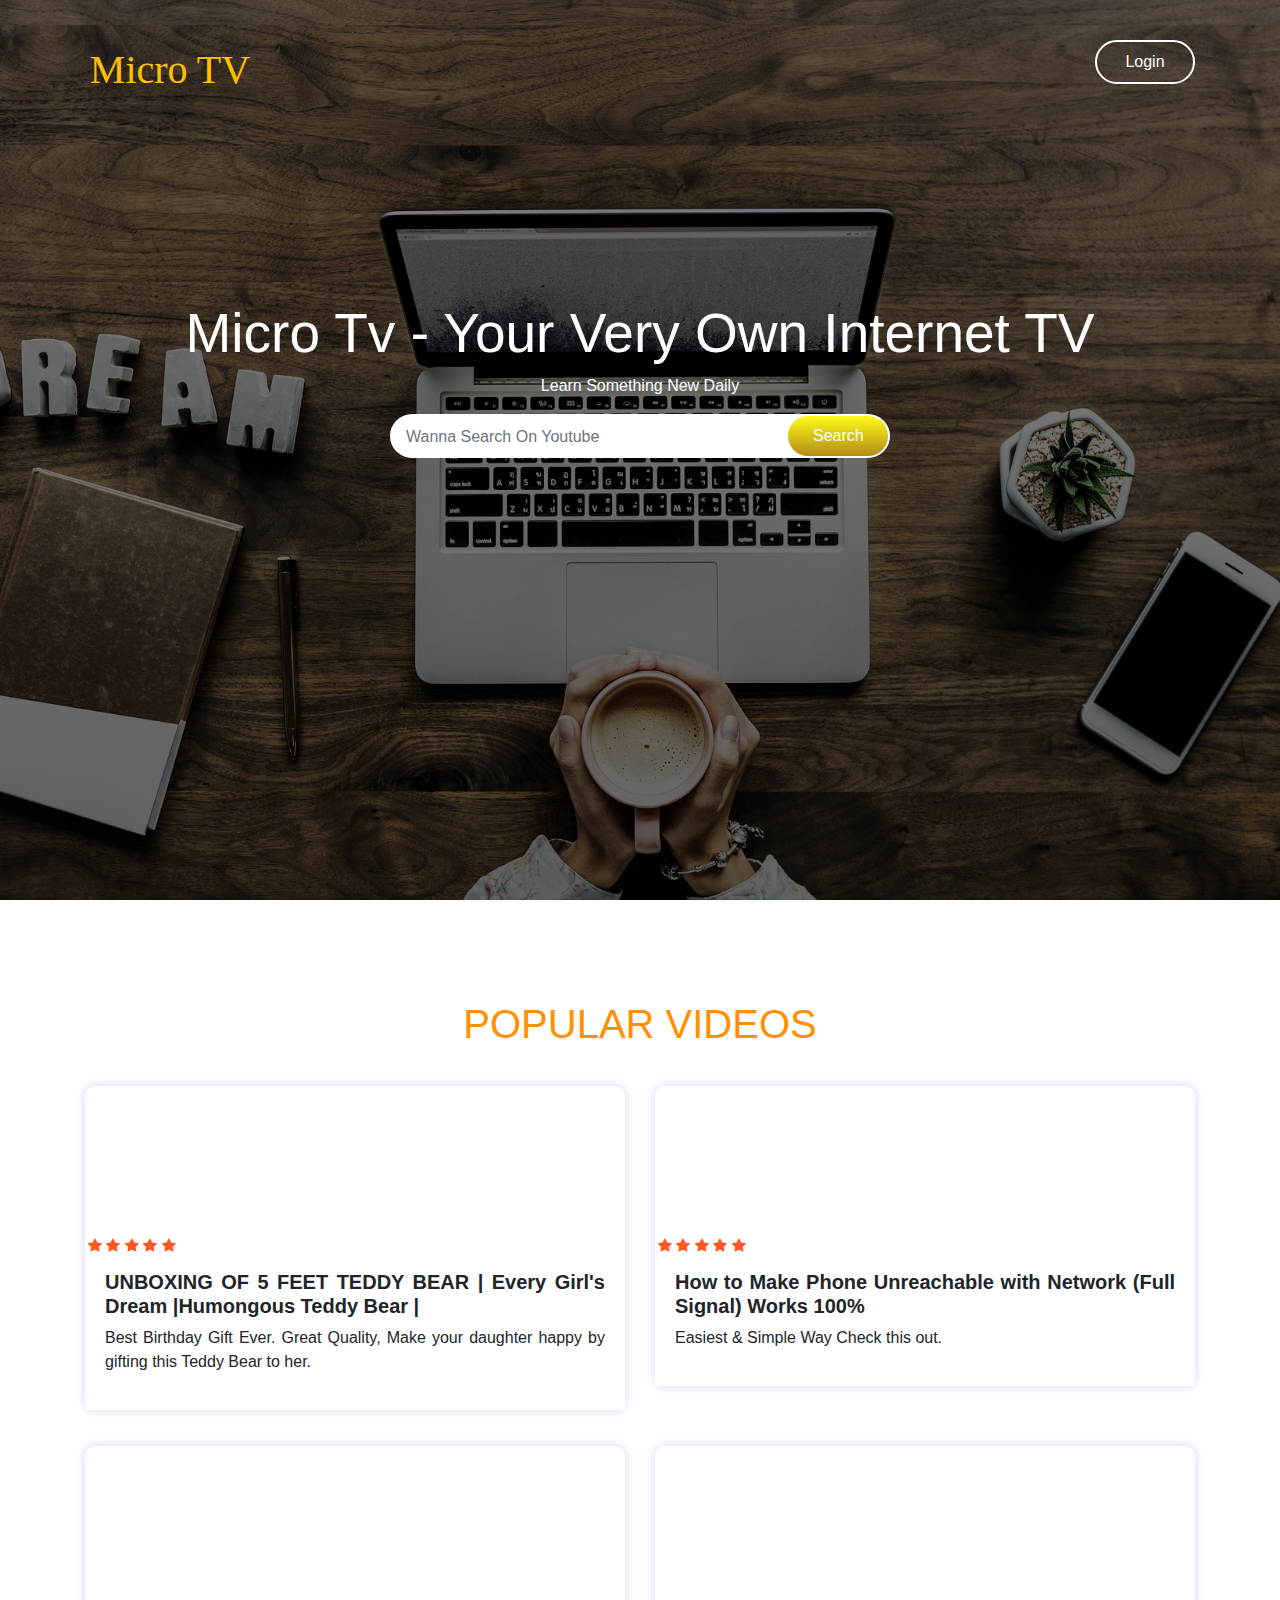
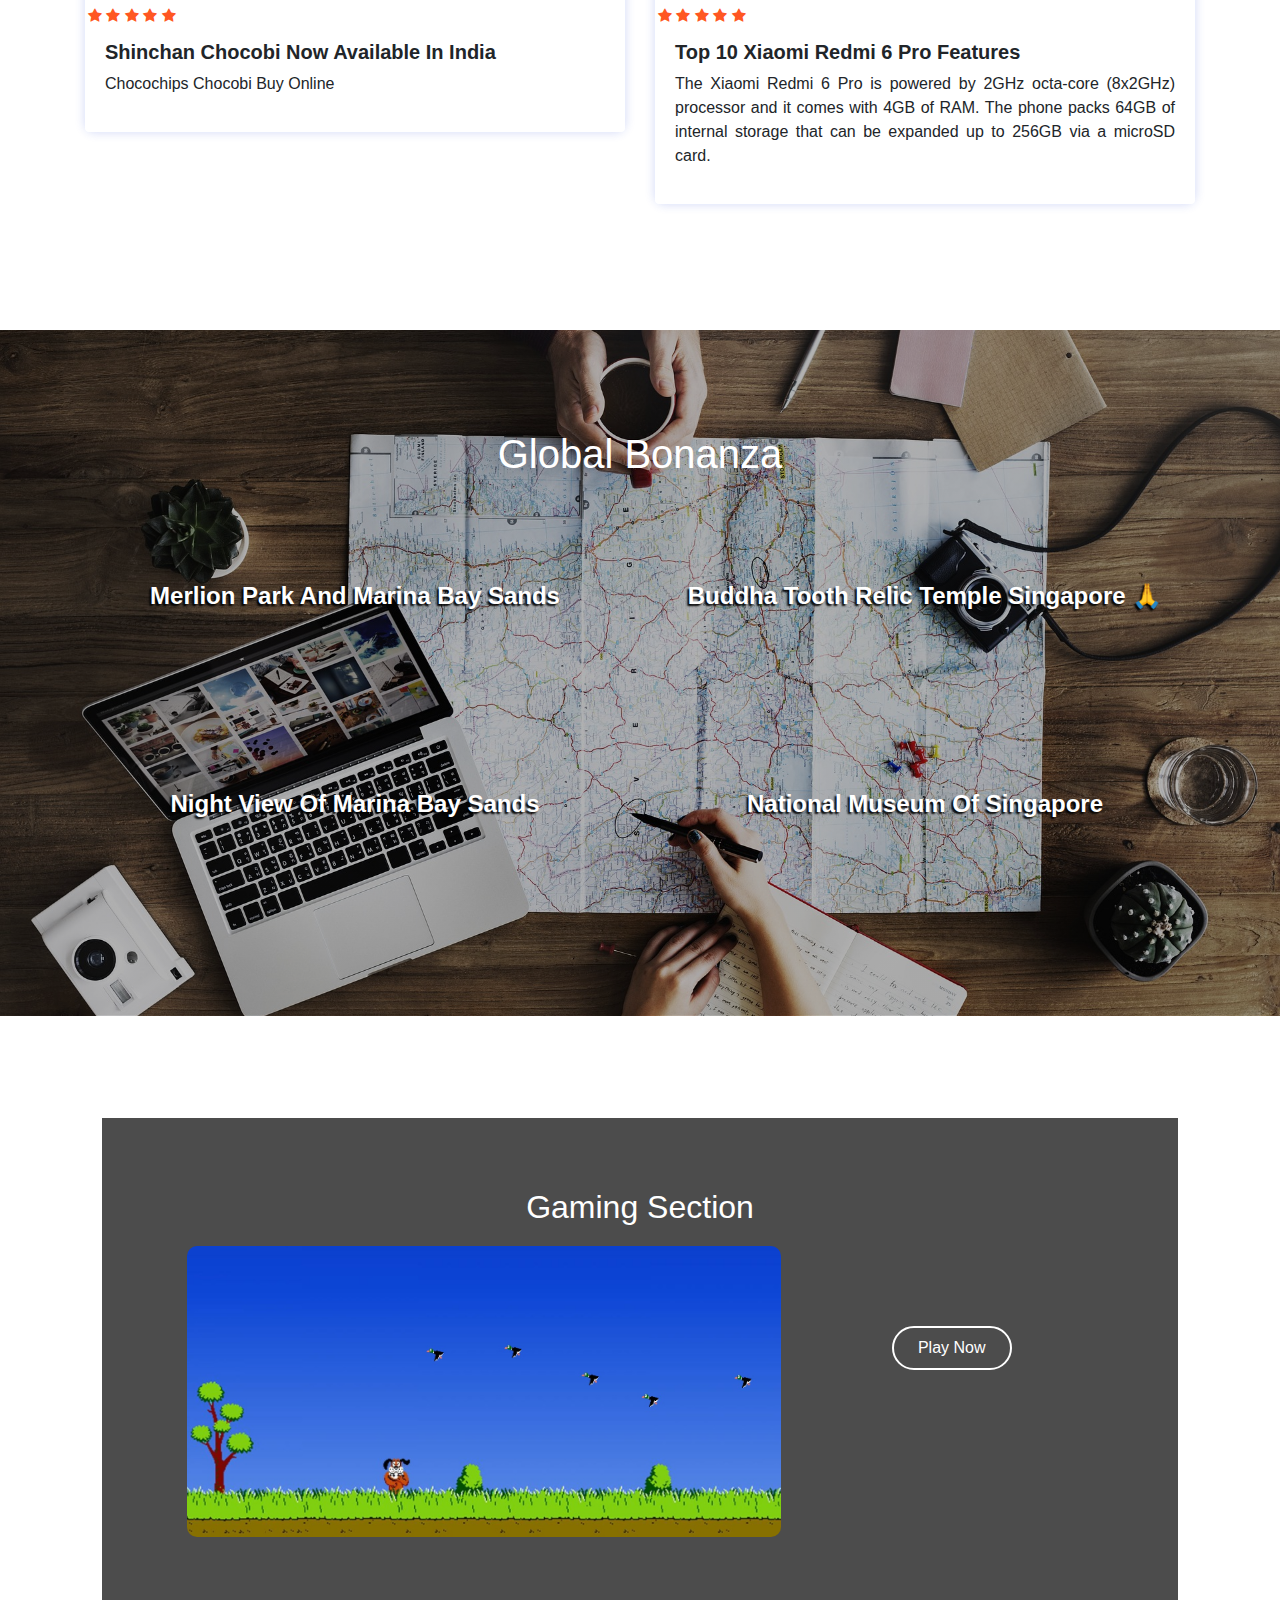
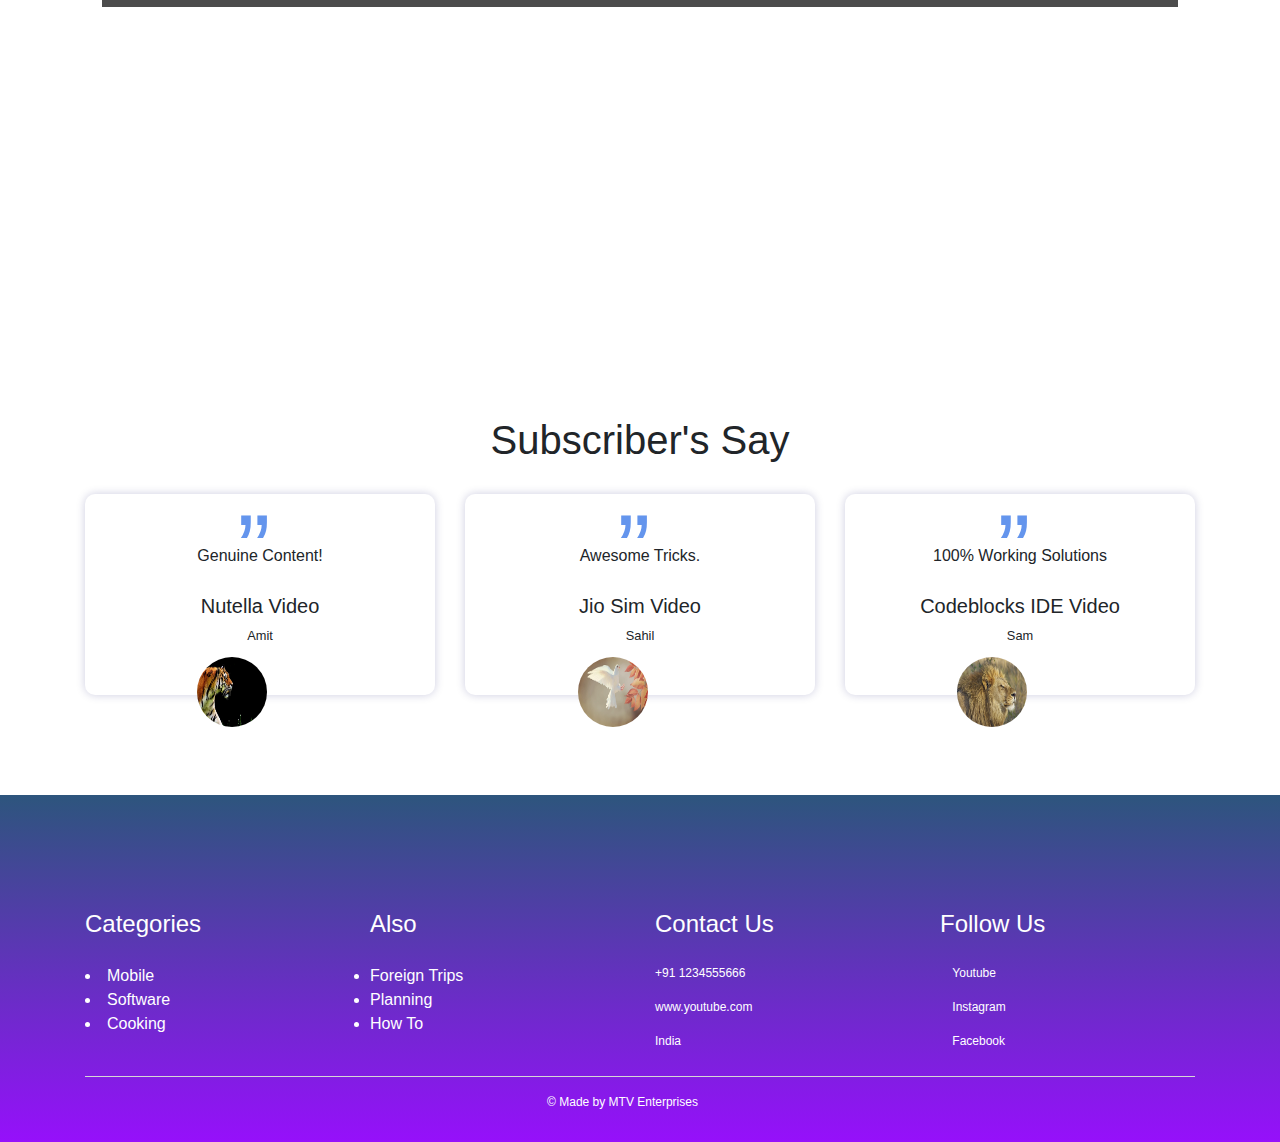
==== commit 84ad0b8e: "Update index.html" ====
--- a/index.html
+++ b/index.html
@@ -24,7 +24,7 @@
 			
 			<form action="https://www.youtube.com/results" method="GET" target="_blank">
 			<div class="input-group">
-				<input type="text" name="q" class="form-control" placeholder="Wanna Search the Net">
+				<input type="text" name="q" class="form-control" placeholder="Wanna Search On Youtube">
 				<div class="input-group-append">
 					<button type="submit"  class="input-group-text btn">Search</button>
 				</div>
